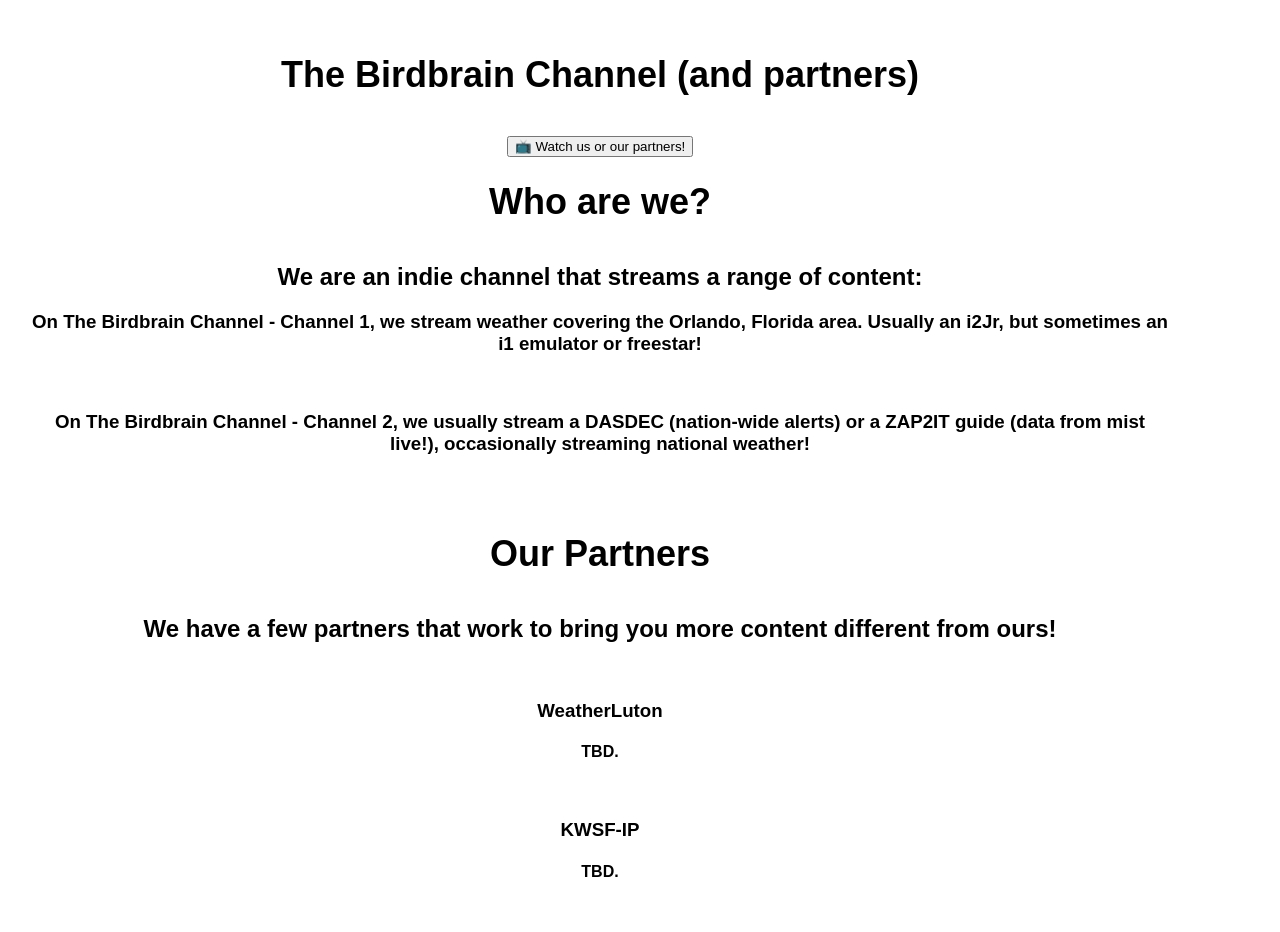
==== index.html @ 9049cf6c "add landing page" ====
<!DOCTYPE html>
<html lang="en">
<head>
    <meta charset="UTF-8">
    <meta name="viewport" content="width=device-width, initial-scale=1.0">

    <title>The Birdbrain Channel</title>

    <link rel="icon" href="./favicon.ico" type="image/x-icon">
    <link rel="stylesheet" href="./styles.css">
</head>

<body class="landing-page">

    <main class="container">

        <div class="header-bar">
            <h1>The Birdbrain Channel (and partners)</h1>

            <button class="watch-button" type="button" onclick="window.location.href='./streams/'">
                📺 Watch us or our partners!
            </button>
        </div>

        <div>
            
            <h1>Who are we?</h1>
            <h2>We are an indie channel that streams a range of content:</h2>
            <h3>On The Birdbrain Channel - Channel 1, we stream weather covering the Orlando, Florida area. Usually an i2Jr, but sometimes an i1 emulator or freestar!</h3>
            <br>
            <h3>On The Birdbrain Channel - Channel 2, we usually stream a DASDEC (nation-wide alerts) or a ZAP2IT guide (data from mist live!), occasionally streaming national weather!</h3>
            <br><br>

            <h1>Our Partners</h1>
            <h2>We have a few partners that work to bring you more content different from ours!</h2>
            <br>
            <h3>WeatherLuton</h3>
            <h4>TBD.</h4>
            <br>
            <h3>KWSF-IP</h3>
            <h4>TBD.</h4>
        </div>

    </main>

</body>
</html>
---- styles.css ----
* {
    box-sizing: border-box;
}

body {
    margin: 0;
    font-family: Arial, sans-serif;
}


/* =========================
   HOME PAGE
   ========================= */

.home-page {
    min-height: 100vh;
    display: flex;
    align-items: center;
    justify-content: center;
    /* background: #111; */
    background: #2f0077;
    background: linear-gradient(30deg, #2f0077 0%, #a364e5 100%);
    color: white;
}

.container {
    width: 100%;
    max-width: 1200px;
    padding: 30px;
    text-align: center;
}

h1 {
    margin-bottom: 40px;
    font-size: 36px;
}

.channels {
    display: grid;
    grid-template-columns: repeat(4, 300px);
    gap: 30px;
    justify-content: center;
}

.channel {
    display: block;
    width: 300px;
    height: 300px;
    border-radius: 12px;
    overflow: hidden;

    transition:
        transform 0.2s ease,
        box-shadow 0.2s ease;
}

.channel:hover {
    transform: scale(1.05);
    box-shadow: 0 8px 30px rgba(255, 255, 255, 0.75);
    overflow: visible;
}

.wxluton:hover {
    transform: scale(1.05);
    box-shadow: 0 0px 360px rgba(7, 4, 184, 1);
    overflow: visible;
}

.tbbchnl:hover {
    transform: scale(1.05);
    box-shadow: 0 0px 60px rgb(0, 255, 132);
    overflow: visible;
}

.kwsf-ip:hover {
    transform: scale(1.05);
    box-shadow: 0 0px 60px rgba(50, 49, 192, 1);
    overflow: visible;
}

.channel img {
    display: block;
    width: 300px;
    height: 300px;
    object-fit: contain;
}


/* =========================
   STREAM PAGE
   ========================= */

.stream-page {
    min-height: 100vh;
}

.toolbar {
    padding: 10px;
    background: #f5f5f5;
    border-bottom: 1px solid #ccc;
}

.back-button {
    padding: 10px 20px;
    font-size: 16px;
    cursor: pointer;
    border: 1px solid #888;
    border-radius: 5px;
    background: white;
}

.back-button:hover {
    background: #e5e5e5;
}

iframe {
    width: 100%;
    height: calc(100vh - 62px);
    border: none;
    display: block;
}


@media (max-width: 700px) {
    .channels {
        flex-wrap: wrap;
    }

    h1 {
        font-size: 28px;
    }
}
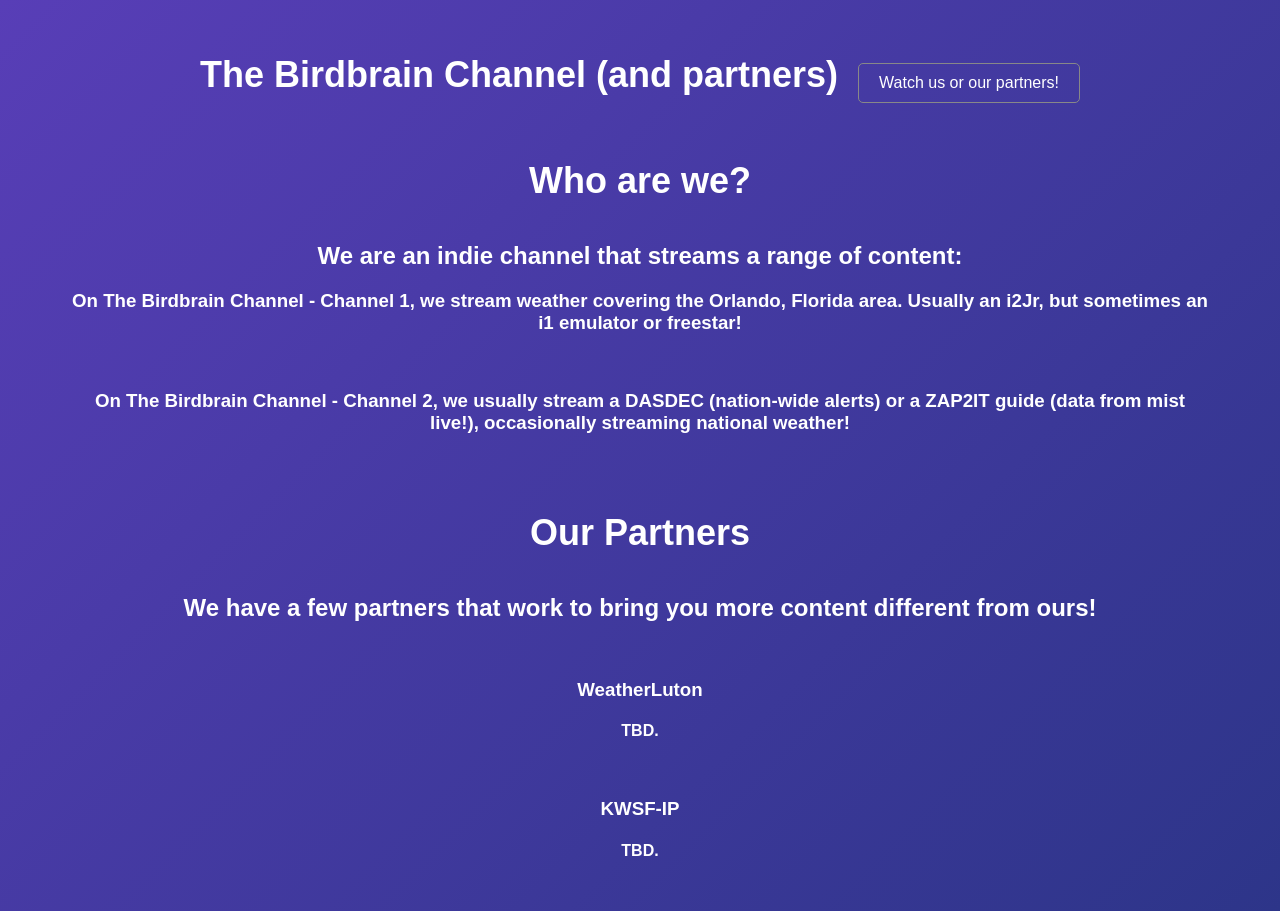
==== commit b0810828: "remove emojis due to some older systems not rendering them properly" ====
--- a/index.html
+++ b/index.html
@@ -18,7 +18,7 @@
             <h1>The Birdbrain Channel (and partners)</h1>
 
             <button class="watch-button" type="button" onclick="window.location.href='./streams/'">
-                📺 Watch us or our partners!
+                Watch us or our partners!
             </button>
         </div>
 
--- a/styles.css
+++ b/styles.css
@@ -7,6 +7,34 @@
     font-family: Arial, sans-serif;
 }
 
+/* =========================
+   LANDING PAGE
+   ========================= */
+
+.landing-page {
+    min-height: 100vh;
+    display: flex;
+    align-items: center;
+    justify-content: center;
+    /* background: #111; */
+    background: #2d3589;
+    background: linear-gradient(315deg, #2d3589 0%, #583eb7 100%);
+    color: white;
+}
+
+.watch-button {
+    padding: 10px 20px;
+    font-size: 16px;
+    cursor: pointer;
+    border: 1px solid #888;
+    border-radius: 5px;
+    background: none;
+    color: white;
+}
+
+.watch-button:hover {
+    background: rgba(255, 255, 255, 0.1);
+}
 
 /* =========================
    HOME PAGE
@@ -21,6 +49,13 @@
     background: #2f0077;
     background: linear-gradient(30deg, #2f0077 0%, #a364e5 100%);
     color: white;
+}
+
+.header-bar {
+    display: flex;
+    align-items: center;
+    justify-content: center;
+    gap: 20px;
 }
 
 .container {
@@ -109,8 +144,17 @@
     background: white;
 }
 
+.home-page .back-button {
+    background: none;
+    color: white;
+}
+
 .back-button:hover {
     background: #e5e5e5;
+}
+
+.home-page .back-button:hover {
+    background: rgba(255, 255, 255, 0.1);
 }
 
 iframe {
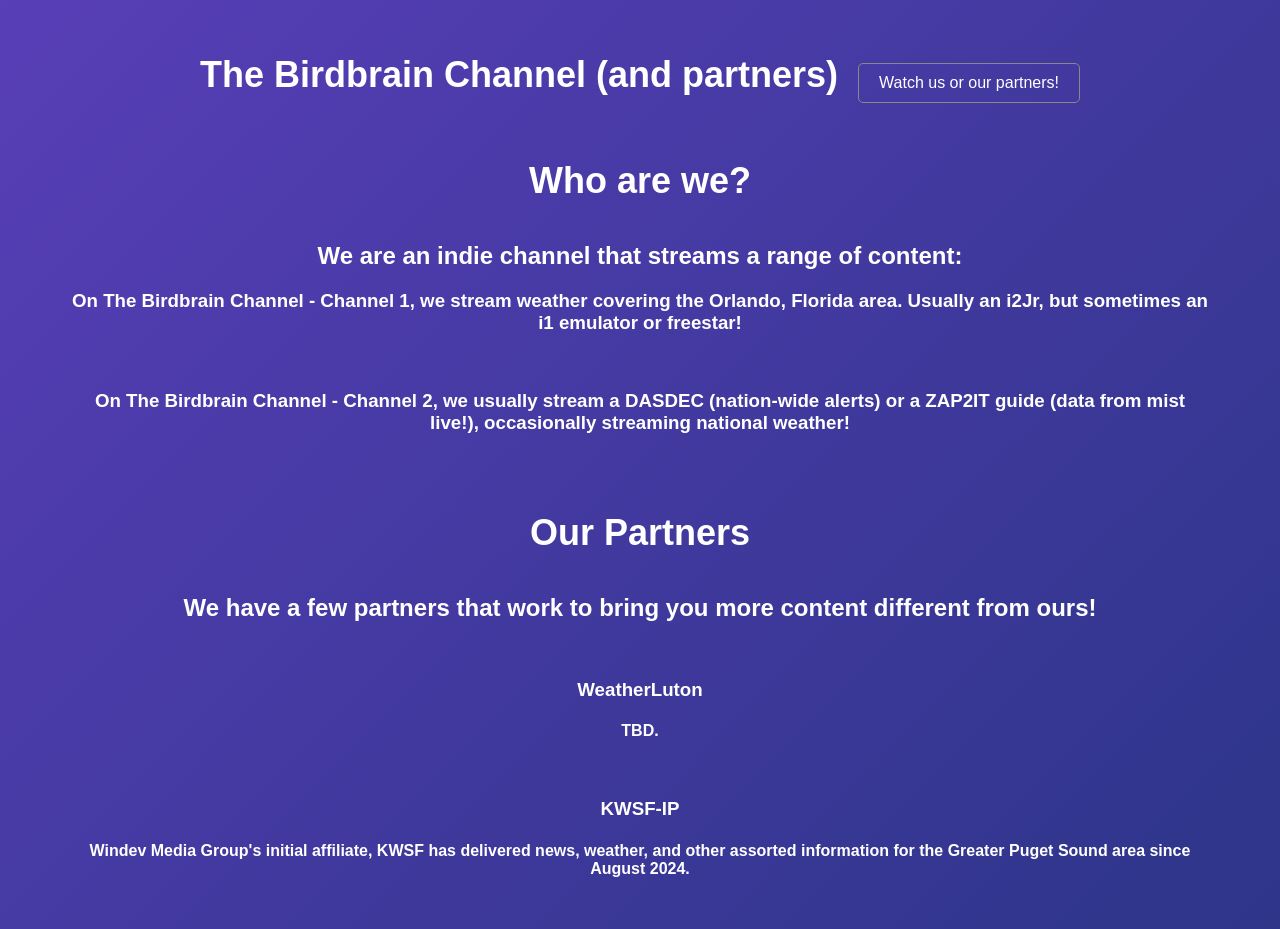
==== commit 4359d530: "add partner description" ====
--- a/index.html
+++ b/index.html
@@ -38,7 +38,7 @@
             <h4>TBD.</h4>
             <br>
             <h3>KWSF-IP</h3>
-            <h4>TBD.</h4>
+            <h4>Windev Media Group's initial affiliate, KWSF has delivered news, weather, and other assorted information for the Greater Puget Sound area since August 2024.</h4>
         </div>
 
     </main>
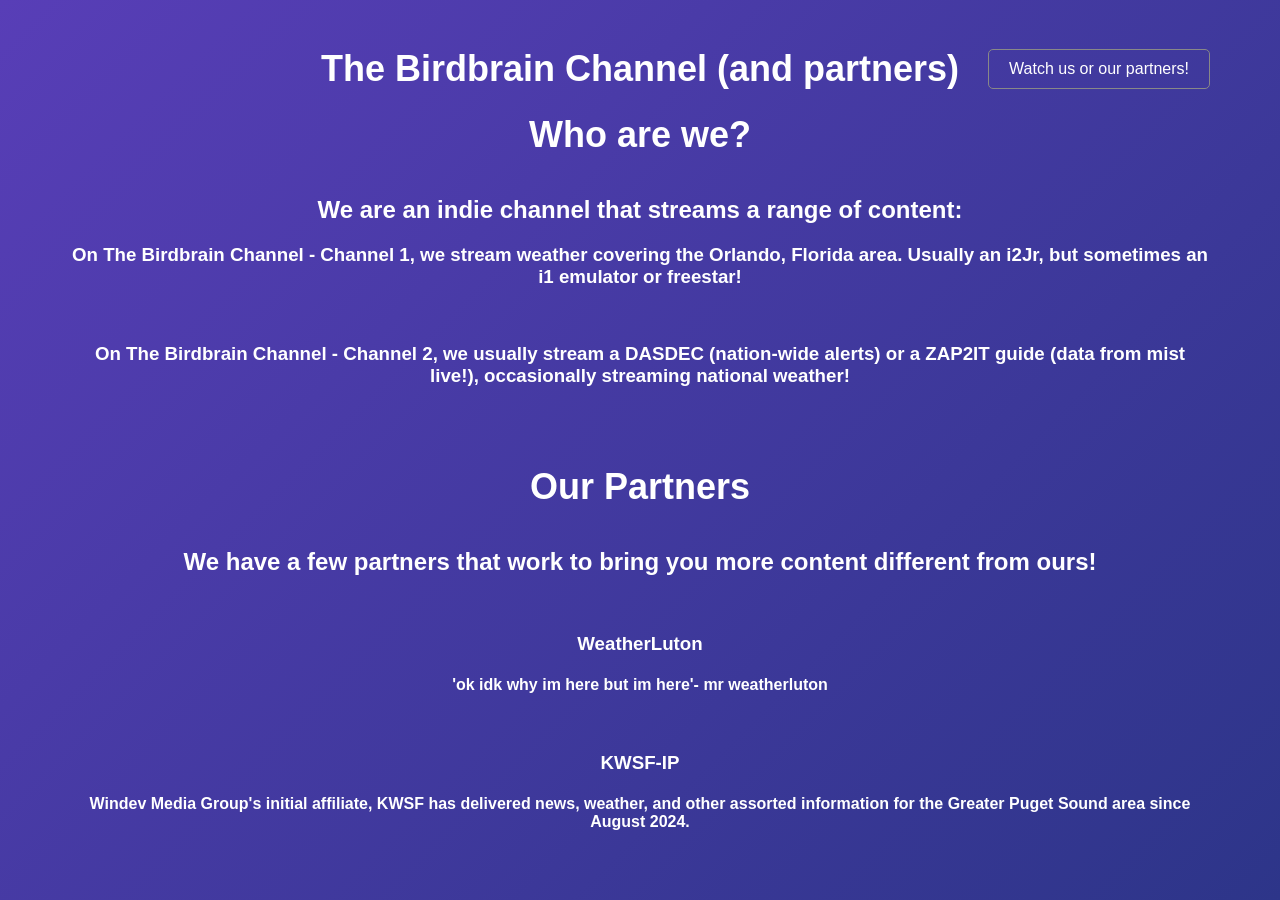
==== commit a18f9cf7: "add remaining partner description" ====
--- a/index.html
+++ b/index.html
@@ -35,7 +35,7 @@
             <h2>We have a few partners that work to bring you more content different from ours!</h2>
             <br>
             <h3>WeatherLuton</h3>
-            <h4>TBD.</h4>
+            <h4>'ok idk why im here but im here'- mr weatherluton</h4>
             <br>
             <h3>KWSF-IP</h3>
             <h4>Windev Media Group's initial affiliate, KWSF has delivered news, weather, and other assorted information for the Greater Puget Sound area since August 2024.</h4>
--- a/styles.css
+++ b/styles.css
@@ -22,6 +22,19 @@
     color: white;
 }
 
+.header-bar {
+    display: grid;
+    grid-template-columns: 1fr auto 1fr;
+    align-items: center;
+    width: 100%;
+}
+
+.header-bar h1 {
+    grid-column: 2;
+    text-align: center;
+    margin: 0;
+}
+
 .watch-button {
     padding: 10px 20px;
     font-size: 16px;
@@ -30,6 +43,8 @@
     border-radius: 5px;
     background: none;
     color: white;
+    grid-column: 3;
+    justify-self: end;
 }
 
 .watch-button:hover {
@@ -49,13 +64,6 @@
     background: #2f0077;
     background: linear-gradient(30deg, #2f0077 0%, #a364e5 100%);
     color: white;
-}
-
-.header-bar {
-    display: flex;
-    align-items: center;
-    justify-content: center;
-    gap: 20px;
 }
 
 .container {
@@ -147,6 +155,9 @@
 .home-page .back-button {
     background: none;
     color: white;
+    grid-column: 3;
+    justify-self: end;
+    margin-bottom: 30px;
 }
 
 .back-button:hover {
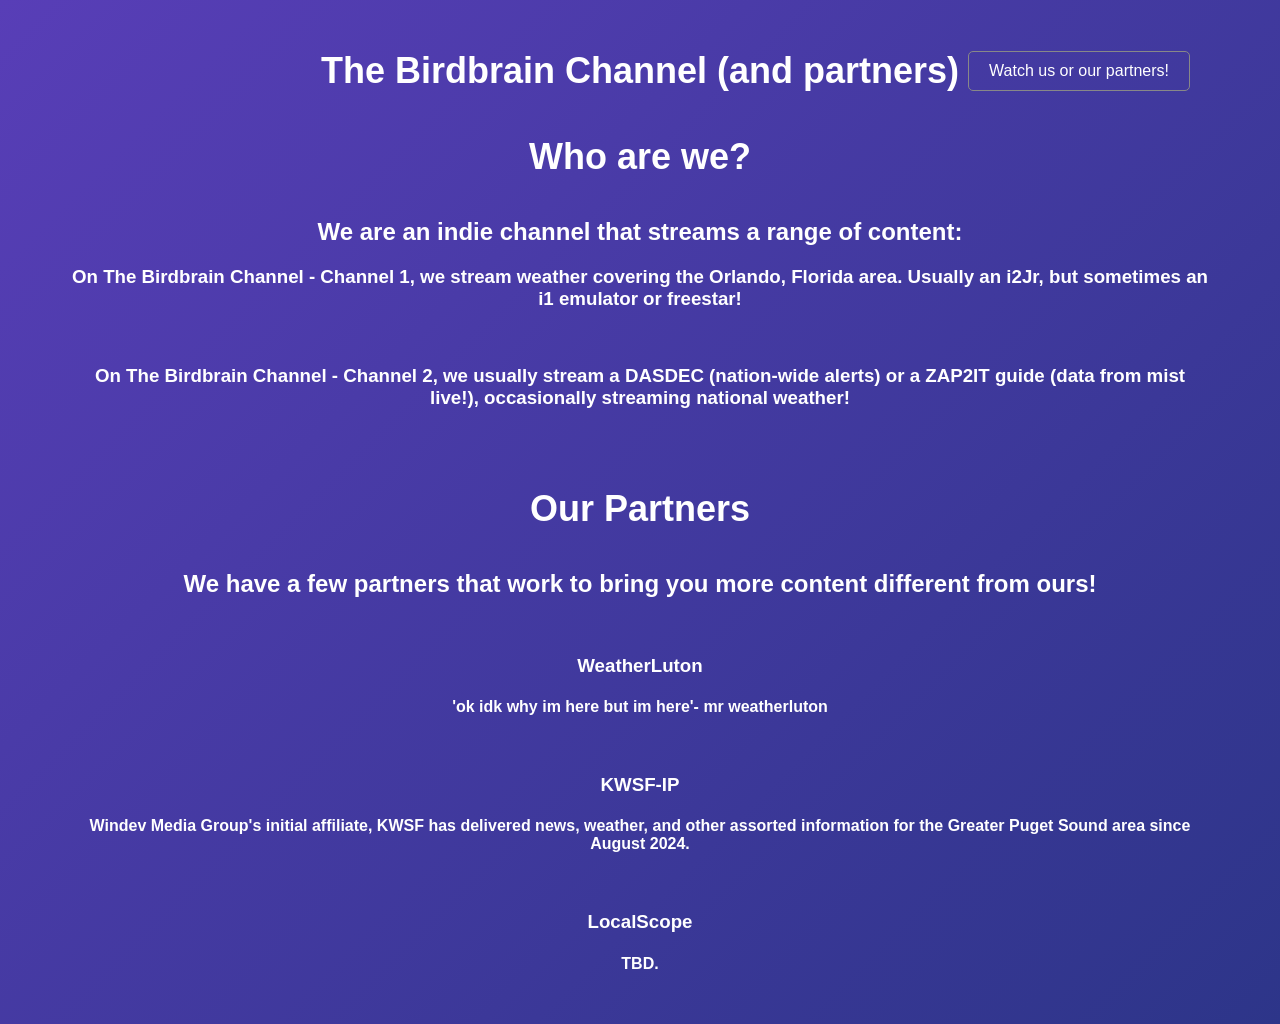
==== commit e2936c89: "add localscope" ====
--- a/index.html
+++ b/index.html
@@ -39,6 +39,9 @@
             <br>
             <h3>KWSF-IP</h3>
             <h4>Windev Media Group's initial affiliate, KWSF has delivered news, weather, and other assorted information for the Greater Puget Sound area since August 2024.</h4>
+            <br>
+            <h3>LocalScope</h3>
+            <h4>TBD.</h4>
         </div>
 
     </main>
--- a/styles.css
+++ b/styles.css
@@ -27,12 +27,13 @@
     grid-template-columns: 1fr auto 1fr;
     align-items: center;
     width: 100%;
+    padding: 20px;
 }
 
 .header-bar h1 {
     grid-column: 2;
+    margin: 0;
     text-align: center;
-    margin: 0;
 }
 
 .watch-button {
@@ -105,7 +106,7 @@
 
 .wxluton:hover {
     transform: scale(1.05);
-    box-shadow: 0 0px 360px rgba(7, 4, 184, 1);
+    box-shadow: 0 0px 60px rgba(7, 4, 184, 1);
     overflow: visible;
 }
 
@@ -157,7 +158,6 @@
     color: white;
     grid-column: 3;
     justify-self: end;
-    margin-bottom: 30px;
 }
 
 .back-button:hover {
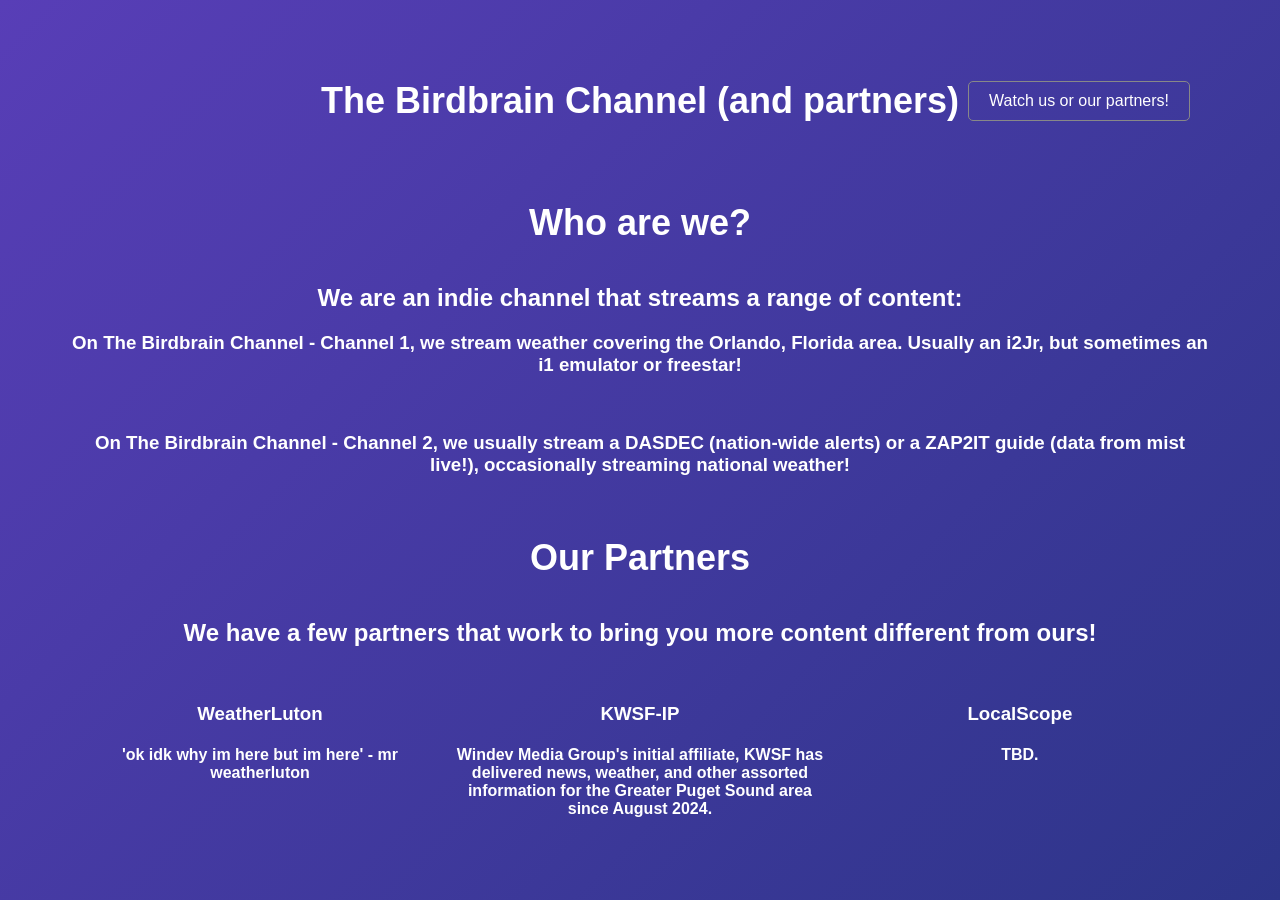
==== commit 7f2a265a: "make partners in a row" ====
--- a/index.html
+++ b/index.html
@@ -20,28 +20,34 @@
             <button class="watch-button" type="button" onclick="window.location.href='./streams/'">
                 Watch us or our partners!
             </button>
-        </div>
+        </div><br><br>
 
         <div>
-            
             <h1>Who are we?</h1>
             <h2>We are an indie channel that streams a range of content:</h2>
             <h3>On The Birdbrain Channel - Channel 1, we stream weather covering the Orlando, Florida area. Usually an i2Jr, but sometimes an i1 emulator or freestar!</h3>
             <br>
             <h3>On The Birdbrain Channel - Channel 2, we usually stream a DASDEC (nation-wide alerts) or a ZAP2IT guide (data from mist live!), occasionally streaming national weather!</h3>
-            <br><br>
-
-            <h1>Our Partners</h1>
-            <h2>We have a few partners that work to bring you more content different from ours!</h2>
             <br>
-            <h3>WeatherLuton</h3>
-            <h4>'ok idk why im here but im here'- mr weatherluton</h4>
-            <br>
-            <h3>KWSF-IP</h3>
-            <h4>Windev Media Group's initial affiliate, KWSF has delivered news, weather, and other assorted information for the Greater Puget Sound area since August 2024.</h4>
-            <br>
-            <h3>LocalScope</h3>
-            <h4>TBD.</h4>
+            
+            <div class="partners">
+                <h1>Our Partners</h1>
+                <h2>We have a few partners that work to bring you more content different from ours!</h2>
+                <br>
+                <div class="column">
+                <h3>WeatherLuton</h3>
+                <h4>'ok idk why im here but im here'
+                    - mr weatherluton</h4>
+                </div>
+                <div class="column">
+                <h3>KWSF-IP</h3>
+                <h4>Windev Media Group's initial affiliate, KWSF has delivered news, weather, and other assorted information for the Greater Puget Sound area since August 2024.</h4>
+                </div>
+                <div class="column">
+                <h3>LocalScope</h3>
+                <h4>TBD.</h4>
+                </div>
+            </div>
         </div>
 
     </main>
--- a/styles.css
+++ b/styles.css
@@ -52,6 +52,24 @@
     background: rgba(255, 255, 255, 0.1);
 }
 
+.column {
+  float: left;
+  width: 33.33%;
+}
+
+@media screen and (max-width: 600px) {
+  .column {
+    width: 100%;
+  }
+}
+
+/* Clear floats after the columns */
+.partners:after {
+  content: "";
+  display: table;
+  clear: both;
+}
+
 /* =========================
    HOME PAGE
    ========================= */
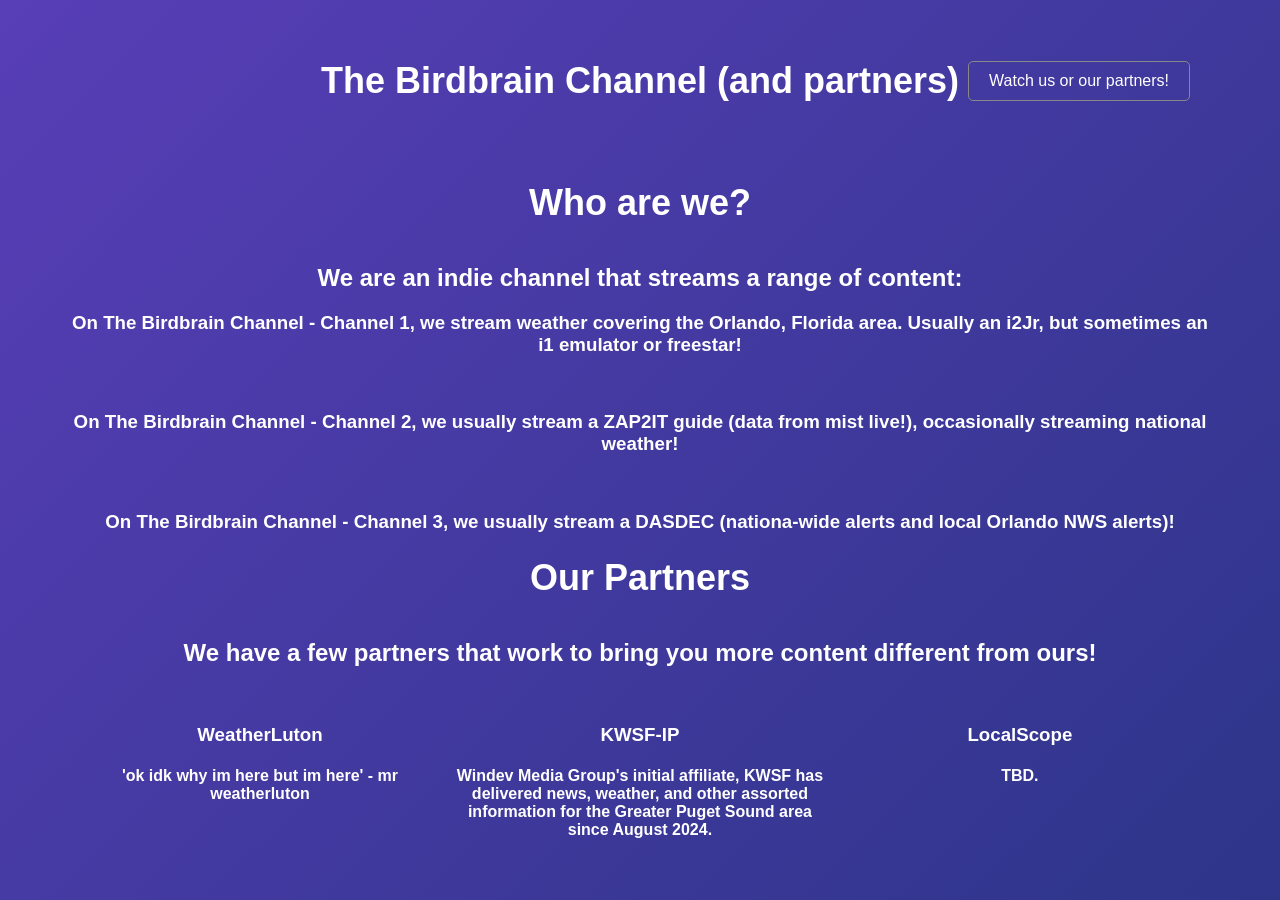
==== commit 836e5552: "update channel descriptions" ====
--- a/index.html
+++ b/index.html
@@ -27,8 +27,9 @@
             <h2>We are an indie channel that streams a range of content:</h2>
             <h3>On The Birdbrain Channel - Channel 1, we stream weather covering the Orlando, Florida area. Usually an i2Jr, but sometimes an i1 emulator or freestar!</h3>
             <br>
-            <h3>On The Birdbrain Channel - Channel 2, we usually stream a DASDEC (nation-wide alerts) or a ZAP2IT guide (data from mist live!), occasionally streaming national weather!</h3>
+            <h3>On The Birdbrain Channel - Channel 2, we usually stream a ZAP2IT guide (data from mist live!), occasionally streaming national weather!</h3>
             <br>
+            <h3>On The Birdbrain Channel - Channel 3, we usually stream a DASDEC (nationa-wide alerts and local Orlando NWS alerts)!</h3>
             
             <div class="partners">
                 <h1>Our Partners</h1>
--- a/styles.css
+++ b/styles.css
@@ -113,30 +113,36 @@
 
     transition:
         transform 0.2s ease,
-        box-shadow 0.2s ease;
+        filter 0.2s ease;
 }
 
 .channel:hover {
     transform: scale(1.05);
-    box-shadow: 0 8px 30px rgba(255, 255, 255, 0.75);
+    filter: drop-shadow(0 8px 15px rgba(255, 255, 255, 0.75));
     overflow: visible;
 }
 
 .wxluton:hover {
     transform: scale(1.05);
-    box-shadow: 0 0px 60px rgba(7, 4, 184, 1);
+    filter: drop-shadow(0 0px 30px rgba(7, 4, 184, 1));
     overflow: visible;
 }
 
 .tbbchnl:hover {
     transform: scale(1.05);
-    box-shadow: 0 0px 60px rgb(0, 255, 132);
+    filter: drop-shadow(0 0px 30px rgb(0, 255, 132));
     overflow: visible;
 }
 
 .kwsf-ip:hover {
     transform: scale(1.05);
-    box-shadow: 0 0px 60px rgba(50, 49, 192, 1);
+    filter: drop-shadow(0 0px 15px rgba(50, 49, 192, 1));
+    overflow: visible;
+}
+
+.localscope:hover {
+    transform: scale(1.05);
+    filter: drop-shadow(0 0px 30px rgba(255, 170, 0, 1));
     overflow: visible;
 }
 
@@ -146,7 +152,6 @@
     height: 300px;
     object-fit: contain;
 }
-
 
 /* =========================
    STREAM PAGE
@@ -193,7 +198,6 @@
     display: block;
 }
 
-
 @media (max-width: 700px) {
     .channels {
         flex-wrap: wrap;
@@ -202,4 +206,4 @@
     h1 {
         font-size: 28px;
     }
-}
+}
